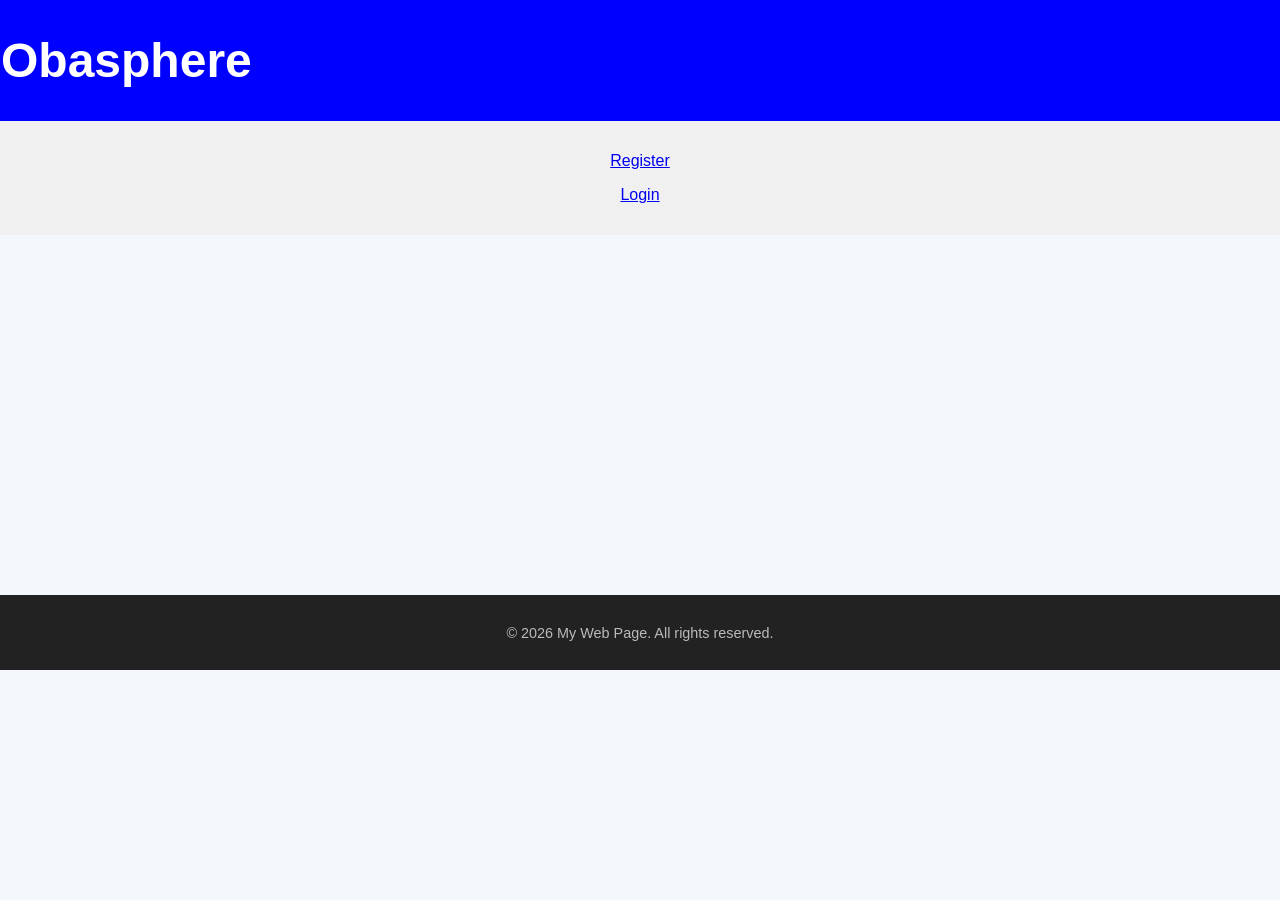
==== index.html @ ee2bc728 "Add files via upload" ====
<!DOCTYPE html>
<html>
<head>
    <meta charset="UTF-8" />
    <title>Obasphere</title>
</head>
<!-- background color and  text color for the entire page here -->
<body style="background-color: #f4f7fb; color: #333333; font-family: sans-serif; margin: 0; padding: 0;">

    <header style="background-color: blue; color: white; padding: 1px; text-align: left; font-size: 1.5rem;">
        <h1>Obasphere</h1>
    </header>

    <nav style="background-color: #f0f0f0; padding: 15px; text-align: center;">
            <p><a href="register.html">Register</a></p>
             <p><a href="login.html">Login</a></p>
    </nav>
    
     <br>
     <br>
    <br>  <br><br>
     <br> <br>   <br>
     <br>  <br> <br>
    <br><br>    <br>
     <br>  <br> <br>
    <br><br>  <br>
    

   <footer style="background-color: #222222; color: #bbbbbb; text-align: center; padding: 15px; font-size: 0.9rem;">
        <p>&copy; 2026 My Web Page. All rights reserved.</p>
    </footer>

</body>
</html>
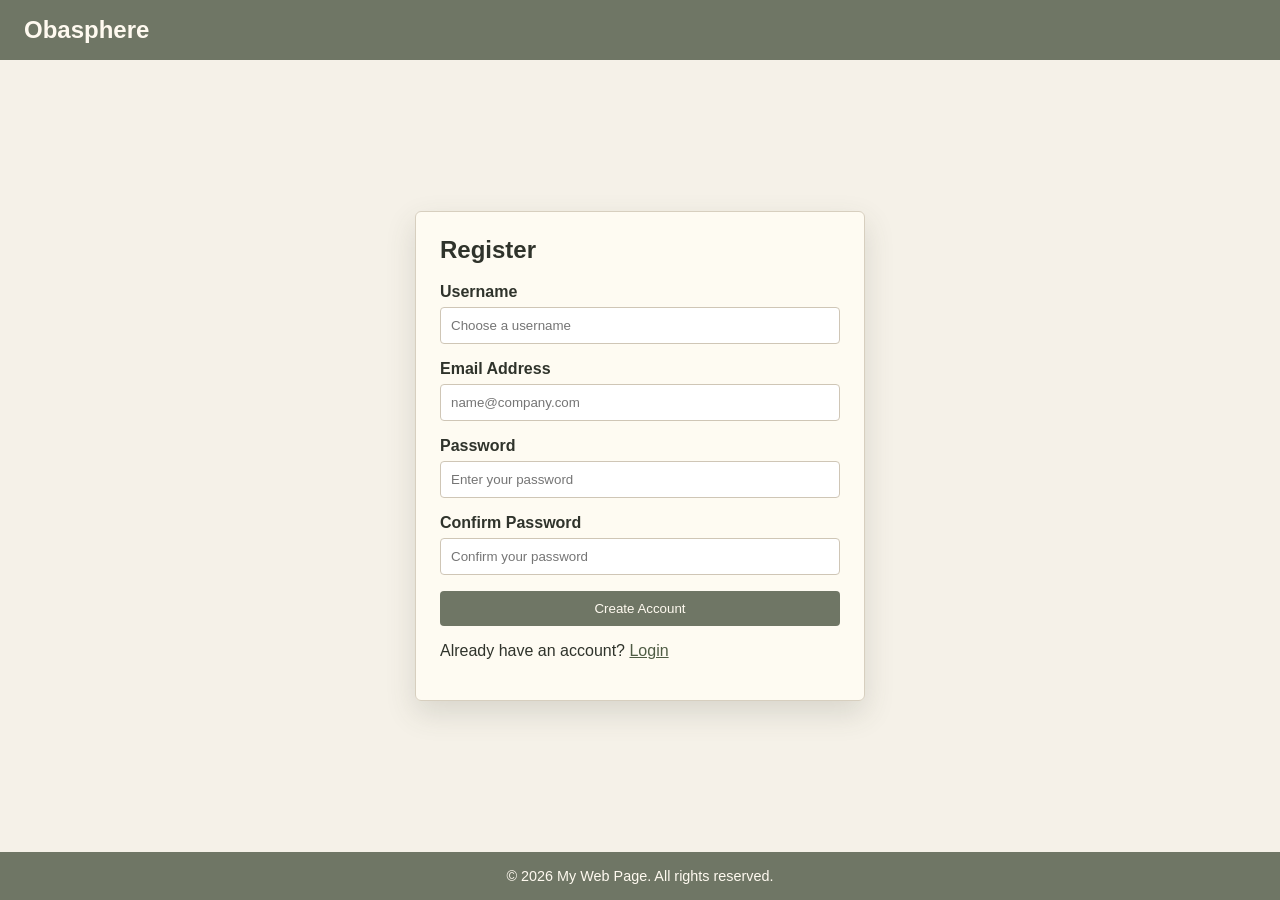
==== commit d2a94c4a: "Add files via upload" ====
--- a/index.html
+++ b/index.html
@@ -1,34 +1,79 @@
-<!DOCTYPE html>
-<html>
-<head>
-    <meta charset="UTF-8" />
-    <title>Obasphere</title>
-</head>
-<!-- background color and  text color for the entire page here -->
-<body style="background-color: #f4f7fb; color: #333333; font-family: sans-serif; margin: 0; padding: 0;">
+<!doctype html>
+<html lang="en">
+  <head>
+    <meta charset="utf-8" />
+    <meta name="viewport" content="width=device-width, initial-scale=1" />
+    <title>Register Page</title>
+    <link rel="stylesheet" href="styles.css" />
+  </head>
 
-    <header style="background-color: blue; color: white; padding: 1px; text-align: left; font-size: 1.5rem;">
-        <h1>Obasphere</h1>
+  <body>
+    <header>
+      <h1>Obasphere</h1>
     </header>
 
-    <nav style="background-color: #f0f0f0; padding: 15px; text-align: center;">
-            <p><a href="register.html">Register</a></p>
-             <p><a href="login.html">Login</a></p>
-    </nav>
-    
-     <br>
-     <br>
-    <br>  <br><br>
-     <br> <br>   <br>
-     <br>  <br> <br>
-    <br><br>    <br>
-     <br>  <br> <br>
-    <br><br>  <br>
-    
+    <main>
+      <section class="card">
+        <h2>Register</h2>
 
-   <footer style="background-color: #222222; color: #bbbbbb; text-align: center; padding: 15px; font-size: 0.9rem;">
-        <p>&copy; 2026 My Web Page. All rights reserved.</p>
+        <form action="login.html" method="post">
+          <div class="form-group">
+            <label for="username">Username</label>
+            <input
+              type="text"
+              id="username"
+              name="username"
+              placeholder="Choose a username"
+              autocomplete="username"
+              required
+            />
+          </div>
+
+          <div class="form-group">
+            <label for="email">Email Address</label>
+            <input
+              type="email"
+              id="email"
+              name="email"
+              placeholder="name@company.com"
+              autocomplete="email"
+              required
+            />
+          </div>
+
+          <div class="form-group">
+            <label for="password">Password</label>
+            <input
+              type="password"
+              id="password"
+              name="password"
+              placeholder="Enter your password"
+              autocomplete="new-password"
+              required
+            />
+          </div>
+
+          <div class="form-group">
+            <label for="confirm">Confirm Password</label>
+            <input
+              type="password"
+              id="confirm"
+              name="confirm"
+              placeholder="Confirm your password"
+              autocomplete="new-password"
+              required
+            />
+          </div>
+
+          <button type="submit">Create Account</button>
+        </form>
+
+        <p>Already have an account? <a href="login.html">Login</a></p>
+      </section>
+    </main>
+
+    <footer>
+      <p>&copy; 2026 My Web Page. All rights reserved.</p>
     </footer>
-
-</body>
+  </body>
 </html>
--- a/styles.css
+++ b/styles.css
@@ -0,0 +1,116 @@
+body {
+  margin: 0;
+  font-family: Arial, sans-serif;
+  background-color: #f5f1e8;
+  color: #2f332b;
+  min-height: 100vh;
+  display: flex;
+  flex-direction: column;
+}
+
+header,
+footer {
+  background-color: #6f7665;
+  color: #fffaf0;
+  padding: 16px 24px;
+}
+
+header h1 {
+  margin: 0;
+  font-size: 1.5rem;
+}
+
+main {
+  flex: 1;
+  display: flex;
+  align-items: center;
+  justify-content: center;
+  padding: 32px 16px;
+  background-image: linear-gradient(
+      rgba(245, 241, 232, 0.48),
+      rgba(245, 241, 232, 0.48)
+    ),
+    url("assets/login-background.jpg");
+  background-size: cover;
+  background-position: center;
+  background-repeat: no-repeat;
+}
+
+.card {
+  width: 100%;
+  max-width: 400px;
+  background-color: rgba(255, 252, 244, 0.92);
+  padding: 24px;
+  border: 1px solid #d7cfbf;
+  border-radius: 6px;
+  box-shadow: 0 12px 30px rgba(70, 74, 64, 0.16);
+}
+
+.card h2 {
+  margin-top: 0;
+  text-transform: capitalize;
+}
+
+.form-group {
+  margin-bottom: 16px;
+}
+
+label {
+  display: block;
+  margin-bottom: 6px;
+  font-weight: bold;
+}
+
+input {
+  width: 100%;
+  padding: 10px;
+  box-sizing: border-box;
+  border: 1px solid #cfc6b6;
+  border-radius: 4px;
+}
+
+.form-options {
+  display: flex;
+  justify-content: space-between;
+  align-items: center;
+  margin-bottom: 16px;
+  gap: 12px;
+}
+
+.checkbox-container {
+  display: flex;
+  align-items: center;
+  gap: 6px;
+  font-weight: normal;
+}
+
+.checkbox-container input {
+  width: auto;
+}
+
+a {
+  color: #4f5c44;
+}
+
+button {
+  width: 100%;
+  padding: 10px 12px;
+  border: none;
+  border-radius: 4px;
+  background-color: #6f7665;
+  color: #fffaf0;
+  cursor: pointer;
+}
+
+button:hover {
+  background-color: #5d6554;
+}
+
+footer {
+  text-align: center;
+  font-size: 0.9rem;
+}
+
+footer p {
+  margin: 0;
+}
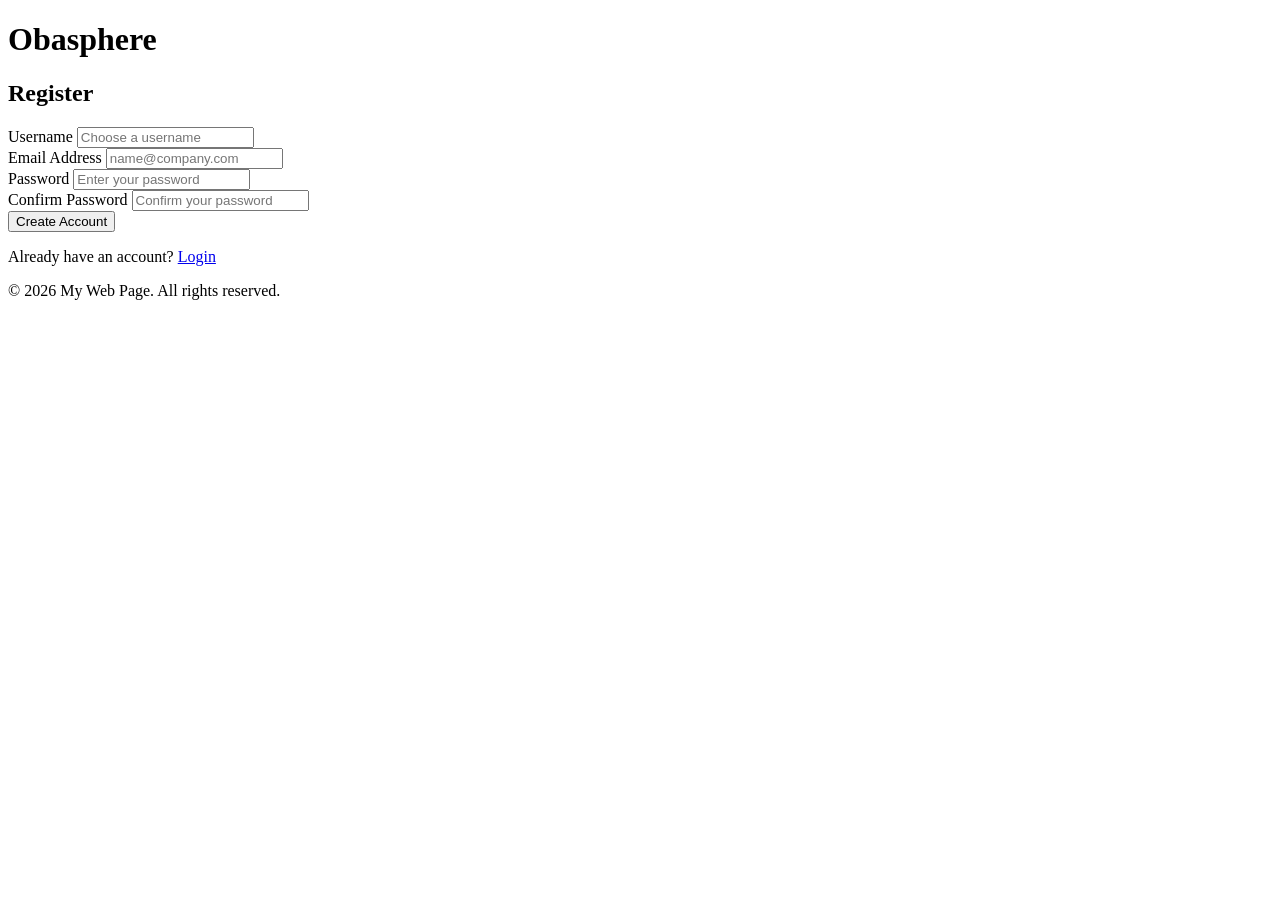
==== commit b2699624: "Update index.html" ====
--- a/index.html
+++ b/index.html
@@ -4,7 +4,6 @@
     <meta charset="utf-8" />
     <meta name="viewport" content="width=device-width, initial-scale=1" />
     <title>Register Page</title>
-    <link rel="stylesheet" href="styles.css" />
   </head>
 
   <body>
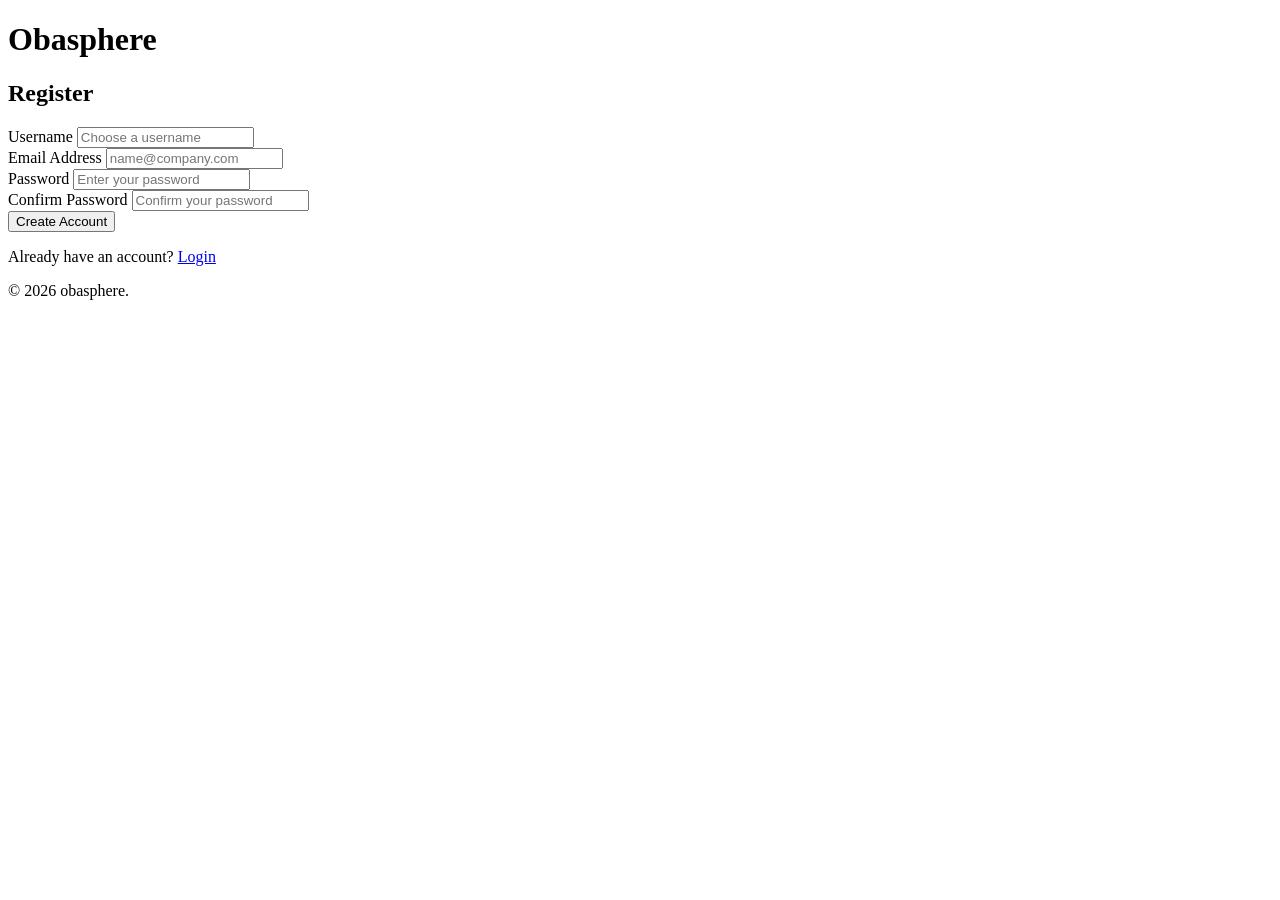
==== commit e4e356a6: "Update index.html" ====
--- a/index.html
+++ b/index.html
@@ -72,7 +72,7 @@
     </main>
 
     <footer>
-      <p>&copy; 2026 My Web Page. All rights reserved.</p>
+      <p>&copy; 2026 obasphere.</p>
     </footer>
   </body>
 </html>
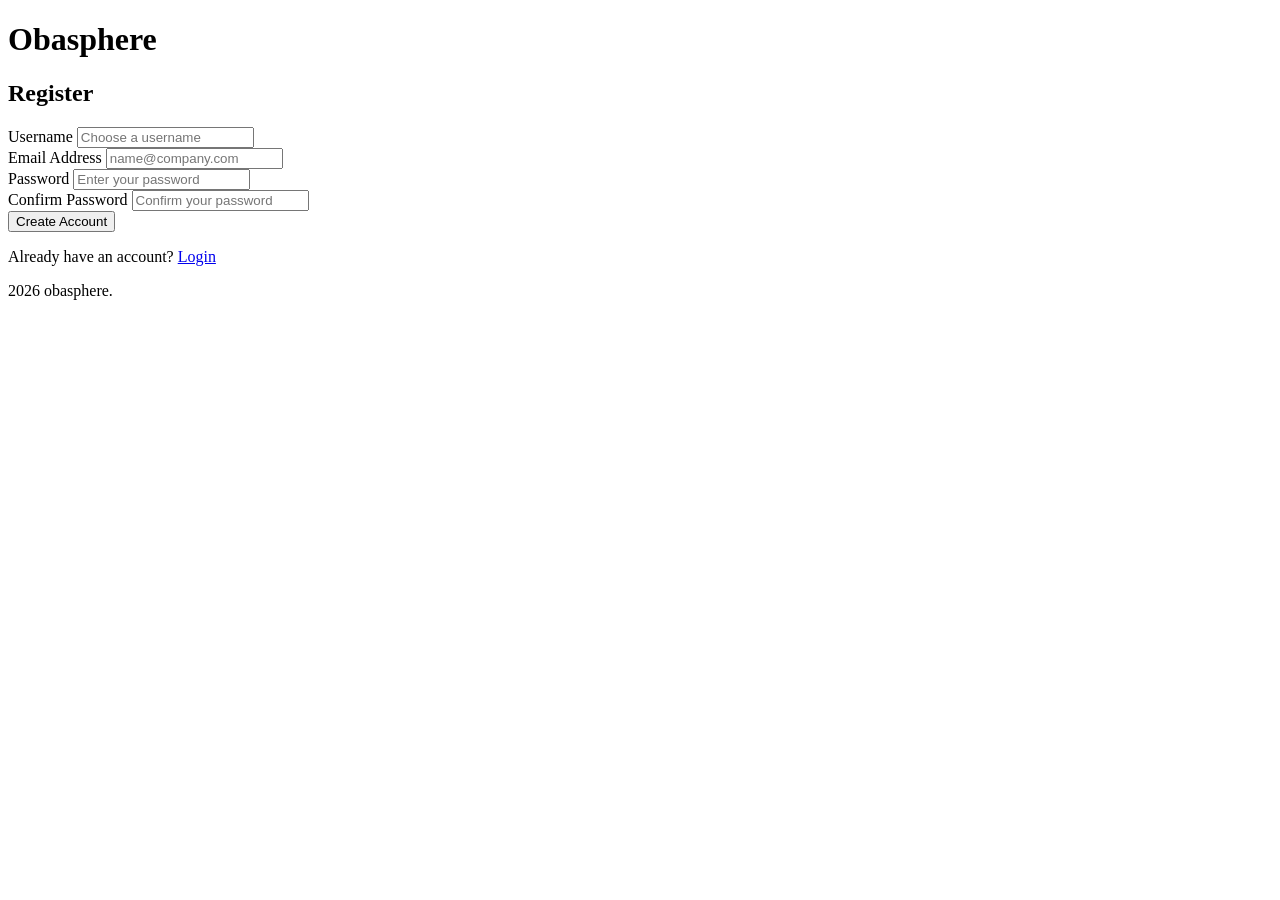
==== commit 9d188d5d: "Update index.html" ====
--- a/index.html
+++ b/index.html
@@ -72,7 +72,7 @@
     </main>
 
     <footer>
-      <p>&copy; 2026 obasphere.</p>
+      <p>2026 obasphere.</p>
     </footer>
   </body>
 </html>
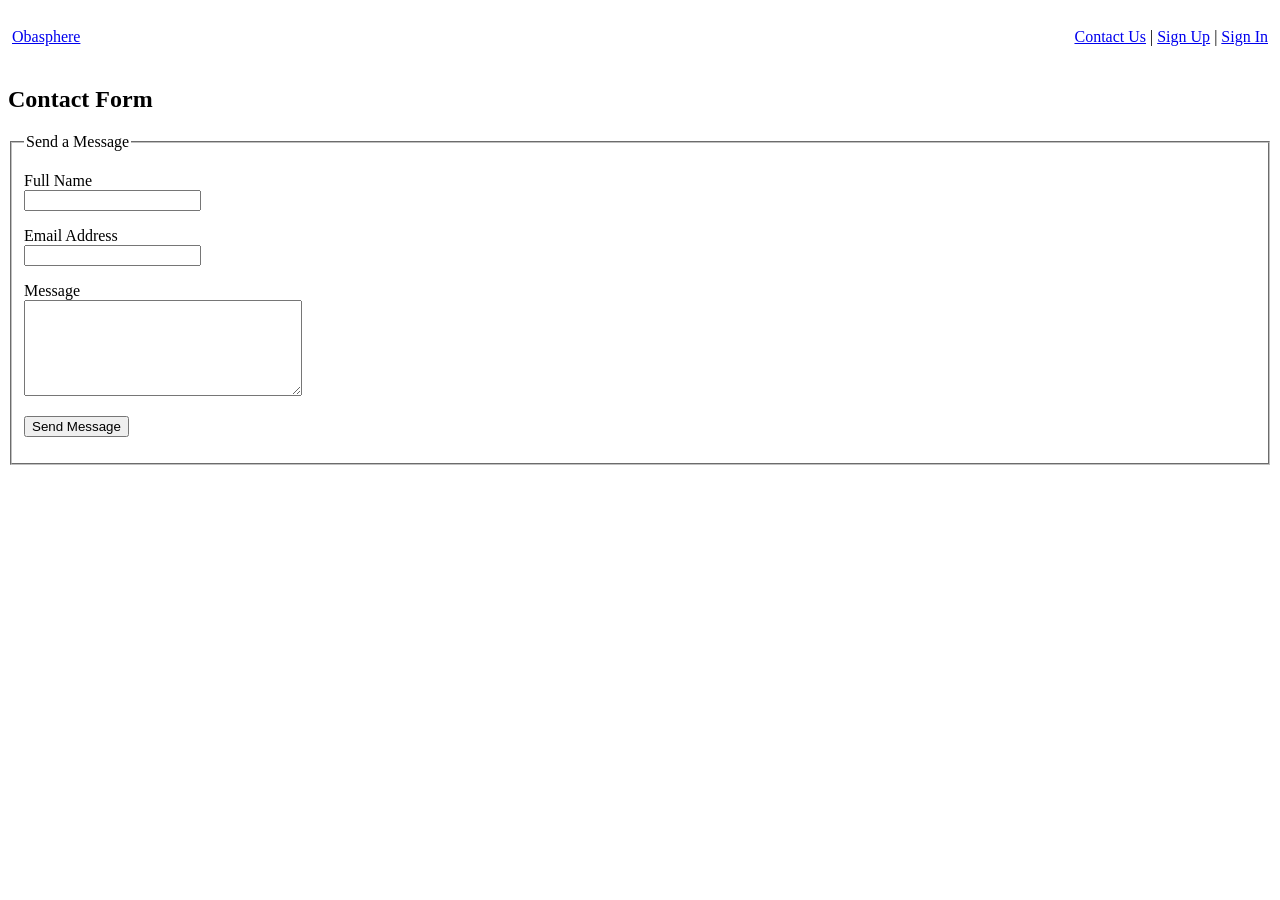
==== commit 14be17fb: "Modify title and add contact form to index.html Updated the title and added a contact form section." ====
--- a/index.html
+++ b/index.html
@@ -1,78 +1,77 @@
 <!doctype html>
 <html lang="en">
   <head>
-    <meta charset="utf-8" />
-    <meta name="viewport" content="width=device-width, initial-scale=1" />
-    <title>Register Page</title>
-  </head>
-
-  <body>
+    <meta charset="utf-8" />
+    <meta name="viewport" content="width=device-width, initial-scale=1" />
+    <title>Obasphere | Get in Touch</title>
+  </head>
+  <body background="login-bg.jpg">
     <header>
-      <h1>Obasphere</h1>
+      <table width="100%" cellpadding="4" cellspacing="0" border="0">
+        <tr>
+          <td align="left" valign="top">
+            <nav aria-label="Site navigation">
+              <p><a href="index.html">Obasphere</a></p>
+            </nav>
+          </td>
+          <td align="right" valign="top">
+            <nav aria-label="Account navigation">
+              <p>
+                <a href="#contact-form">Contact Us</a> |
+                <a href="register.html">Sign Up</a> |
+                <a href="login.html">Sign In</a>
+              </p>
+            </nav>
+          </td>
+        </tr>
+      </table>
     </header>
 
-    <main>
-      <section class="card">
-        <h2>Register</h2>
+    <section id="contact-form" aria-labelledby="contact-form-title">
+      <h2 id="contact-form-title">Contact Form</h2>
+      <form method="post" autocomplete="on">
+        <fieldset>
+          <legend>Send a Message</legend>
 
-        <form action="login.html" method="post">
-          <div class="form-group">
-            <label for="username">Username</label>
+          <p>
+            <label for="contact-name">Full Name</label><br />
             <input
               type="text"
-              id="username"
-              name="username"
-              placeholder="Choose a username"
-              autocomplete="username"
+              id="contact-name"
+              name="name"
+              autocomplete="name"
               required
             />
-          </div>
+          </p>
 
-          <div class="form-group">
-            <label for="email">Email Address</label>
+          <p>
+            <label for="contact-email">Email Address</label><br />
             <input
               type="email"
-              id="email"
+              id="contact-email"
               name="email"
-              placeholder="name@company.com"
               autocomplete="email"
               required
             />
-          </div>
+          </p>
 
-          <div class="form-group">
-            <label for="password">Password</label>
-            <input
-              type="password"
-              id="password"
-              name="password"
-              placeholder="Enter your password"
-              autocomplete="new-password"
+          <p>
+            <label for="contact-message">Message</label><br />
+            <textarea
+              id="contact-message"
+              name="message"
+              rows="6"
+              cols="32"
+              minlength="10"
               required
-            />
-          </div>
+            ></textarea>
+          </p>
 
-          <div class="form-group">
-            <label for="confirm">Confirm Password</label>
-            <input
-              type="password"
-              id="confirm"
-              name="confirm"
-              placeholder="Confirm your password"
-              autocomplete="new-password"
-              required
-            />
-          </div>
-
-          <button type="submit">Create Account</button>
-        </form>
-
-        <p>Already have an account? <a href="login.html">Login</a></p>
-      </section>
-    </main>
-
-    <footer>
-      <p>2026 obasphere.</p>
-    </footer>
+          <p>
+            <button type="submit">Send Message</button>
+          </p>
+        </fieldset>
+      </form>
+    </section>
   </body>
 </html>
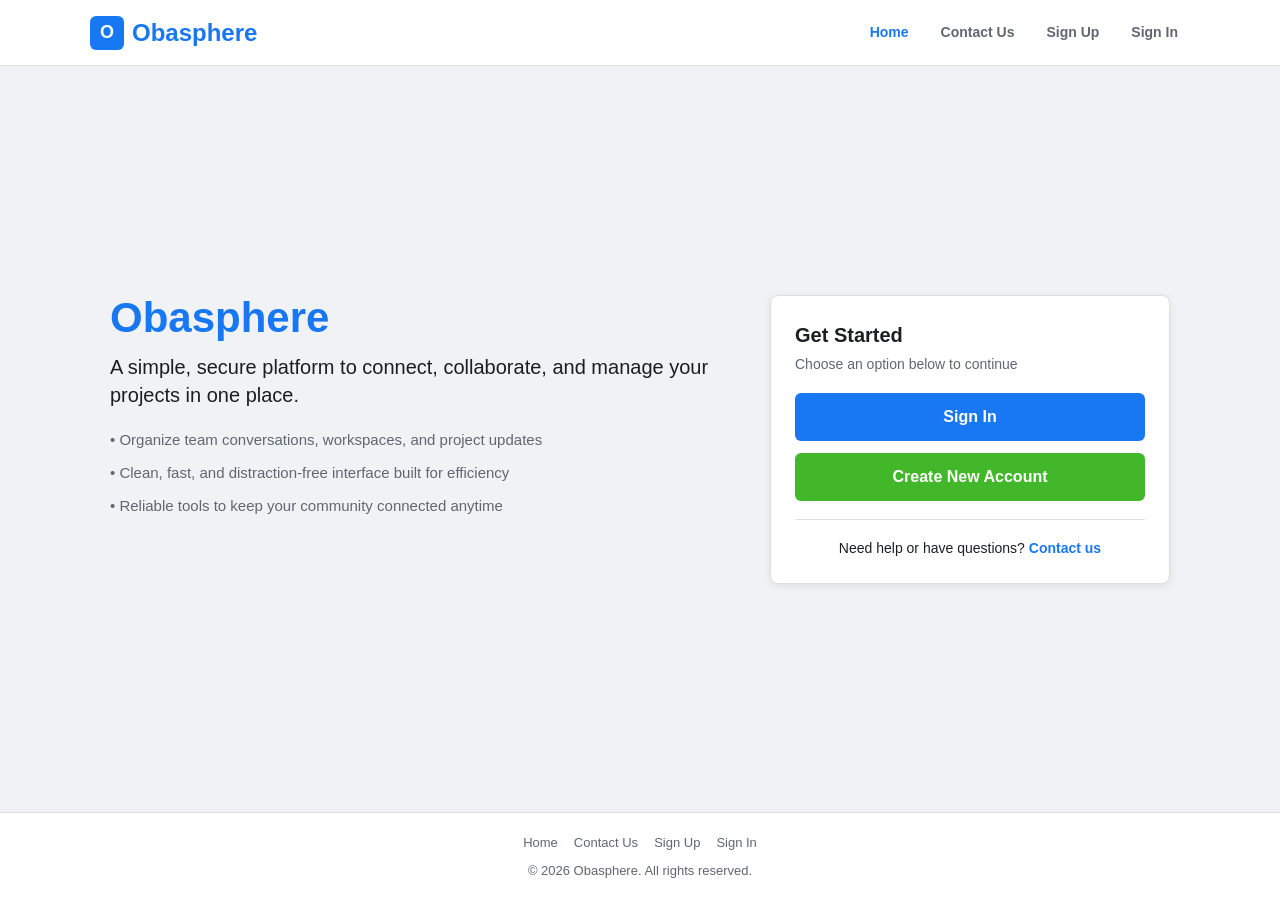
==== commit acbc024e: "Add files via upload" ====
--- a/index.html
+++ b/index.html
@@ -1,77 +1,69 @@
-<!doctype html>
-<html lang="en">
-  <head>
-    <meta charset="utf-8" />
-    <meta name="viewport" content="width=device-width, initial-scale=1" />
-    <title>Obasphere | Get in Touch</title>
-  </head>
-  <body background="login-bg.jpg">
-    <header>
-      <table width="100%" cellpadding="4" cellspacing="0" border="0">
-        <tr>
-          <td align="left" valign="top">
-            <nav aria-label="Site navigation">
-              <p><a href="index.html">Obasphere</a></p>
-            </nav>
-          </td>
-          <td align="right" valign="top">
-            <nav aria-label="Account navigation">
-              <p>
-                <a href="#contact-form">Contact Us</a> |
-                <a href="register.html">Sign Up</a> |
-                <a href="login.html">Sign In</a>
-              </p>
-            </nav>
-          </td>
-        </tr>
-      </table>
-    </header>
-
-    <section id="contact-form" aria-labelledby="contact-form-title">
-      <h2 id="contact-form-title">Contact Form</h2>
-      <form method="post" autocomplete="on">
-        <fieldset>
-          <legend>Send a Message</legend>
-
-          <p>
-            <label for="contact-name">Full Name</label><br />
-            <input
-              type="text"
-              id="contact-name"
-              name="name"
-              autocomplete="name"
-              required
-            />
-          </p>
-
-          <p>
-            <label for="contact-email">Email Address</label><br />
-            <input
-              type="email"
-              id="contact-email"
-              name="email"
-              autocomplete="email"
-              required
-            />
-          </p>
-
-          <p>
-            <label for="contact-message">Message</label><br />
-            <textarea
-              id="contact-message"
-              name="message"
-              rows="6"
-              cols="32"
-              minlength="10"
-              required
-            ></textarea>
-          </p>
-
-          <p>
-            <button type="submit">Send Message</button>
-          </p>
-        </fieldset>
-      </form>
-    </section>
-  </body>
-</html>
+<!doctype html>
+<html lang="en">
+  <head>
+    <meta charset="utf-8">
+    <meta name="viewport" content="width=device-width, initial-scale=1">
+    <title>Obasphere - Home</title>
+    <link rel="stylesheet" href="styles.css">
+  </head>
+  <body>
+    <header class="header">
+      <div class="header-container">
+        <a href="index.html" class="logo">
+          <span class="logo-badge">O</span>
+          <span>Obasphere</span>
+        </a>
+        <nav class="nav">
+          <a href="index.html" class="active">Home</a>
+          <a href="contact.html">Contact Us</a>
+          <a href="register.html">Sign Up</a>
+          <a href="login.html">Sign In</a>
+        </nav>
+      </div>
+    </header>
+
+    <main class="main-content">
+      <div class="two-col-layout">
+        <div class="col-left">
+          <h1 class="page-title">Obasphere</h1>
+          <p class="page-subtitle">
+            A simple, secure platform to connect, collaborate, and manage your projects in one place.
+          </p>
+          <ul class="info-list">
+            <li>• Organize team conversations, workspaces, and project updates</li>
+            <li>• Clean, fast, and distraction-free interface built for efficiency</li>
+            <li>• Reliable tools to keep your community connected anytime</li>
+          </ul>
+        </div>
+
+        <div class="col-right">
+          <div class="form-card">
+            <h2>Get Started</h2>
+            <p class="card-desc">Choose an option below to continue</p>
+
+            <div style="display: flex; flex-direction: column; gap: 12px;">
+              <a href="login.html" class="btn btn-primary">Sign In</a>
+              <a href="register.html" class="btn btn-secondary">Create New Account</a>
+            </div>
+
+            <hr class="divider">
+
+            <div class="form-footer">
+              <p>Need help or have questions? <a href="contact.html">Contact us</a></p>
+            </div>
+          </div>
+        </div>
+      </div>
+    </main>
+
+    <footer class="footer">
+      <ul class="footer-links">
+        <li><a href="index.html">Home</a></li>
+        <li><a href="contact.html">Contact Us</a></li>
+        <li><a href="register.html">Sign Up</a></li>
+        <li><a href="login.html">Sign In</a></li>
+      </ul>
+      <p>&copy; 2026 Obasphere. All rights reserved.</p>
+    </footer>
+  </body>
+</html>
--- a/styles.css
+++ b/styles.css
@@ -0,0 +1,634 @@
+:root {
+  --primary-color: #1877f2;
+  --primary-hover: #166fe5;
+  --secondary-color: #42b72a;
+  --secondary-hover: #36a420;
+  --bg-color: #f0f2f5;
+  --card-bg: #ffffff;
+  --text-color: #1c1e21;
+  --muted-text: #606770;
+  --border-color: #dddfe2;
+  --input-border: #ccd0d5;
+}
+
+* {
+  margin: 0;
+  padding: 0;
+  box-sizing: border-box;
+}
+
+body {
+  font-family: -apple-system, BlinkMacSystemFont, "Segoe UI", Roboto, Helvetica, Arial, sans-serif;
+  background-color: var(--bg-color);
+  color: var(--text-color);
+  line-height: 1.5;
+  min-height: 100vh;
+  display: flex;
+  flex-direction: column;
+}
+
+a {
+  color: var(--primary-color);
+  text-decoration: none;
+}
+
+a:hover {
+  text-decoration: underline;
+}
+
+/* Header */
+.header {
+  background: var(--card-bg);
+  border-bottom: 1px solid var(--border-color);
+  padding: 14px 24px;
+}
+
+.header-container {
+  max-width: 1100px;
+  margin: 0 auto;
+  display: flex;
+  justify-content: space-between;
+  align-items: center;
+  gap: 16px;
+}
+
+.logo {
+  font-size: 24px;
+  font-weight: 700;
+  color: var(--primary-color);
+  display: inline-flex;
+  align-items: center;
+  gap: 8px;
+  text-decoration: none;
+}
+
+.logo:hover {
+  text-decoration: none;
+}
+
+.logo-badge {
+  width: 34px;
+  height: 34px;
+  background: var(--primary-color);
+  color: #fff;
+  border-radius: 6px;
+  display: inline-flex;
+  align-items: center;
+  justify-content: center;
+  font-size: 18px;
+  font-weight: bold;
+}
+
+.nav {
+  display: flex;
+  align-items: center;
+  gap: 8px;
+}
+
+.nav a {
+  color: var(--muted-text);
+  font-size: 14px;
+  font-weight: 600;
+  padding: 8px 12px;
+  border-radius: 4px;
+}
+
+.nav a:hover {
+  background: #f2f4f7;
+  color: var(--text-color);
+  text-decoration: none;
+}
+
+.nav a.active {
+  color: var(--primary-color);
+}
+
+/* Main Layout */
+.main-content {
+  max-width: 1100px;
+  width: 100%;
+  margin: 0 auto;
+  padding: 40px 20px;
+  flex: 1;
+  display: flex;
+  align-items: center;
+}
+
+.two-col-layout {
+  display: flex;
+  align-items: flex-start;
+  justify-content: space-between;
+  gap: 48px;
+  width: 100%;
+}
+
+.col-left {
+  flex: 1;
+  min-width: 0;
+  text-align: left;
+}
+
+.col-right {
+  width: 400px;
+  max-width: 100%;
+  flex-shrink: 0;
+}
+
+.center-layout {
+  width: 100%;
+  max-width: 520px;
+  margin: 0 auto;
+}
+
+/* Typography */
+h1.page-title {
+  font-size: 42px;
+  font-weight: 800;
+  color: var(--primary-color);
+  margin-bottom: 12px;
+  line-height: 1.1;
+  text-align: left;
+}
+
+.page-subtitle {
+  font-size: 20px;
+  color: var(--text-color);
+  margin-bottom: 20px;
+  line-height: 1.4;
+  text-align: left;
+}
+
+.info-list {
+  list-style: none;
+  margin-top: 16px;
+  text-align: left;
+}
+
+.info-list li {
+  margin-bottom: 12px;
+  color: var(--muted-text);
+  font-size: 15px;
+  line-height: 1.4;
+  text-align: left;
+}
+
+/* Form Card */
+.form-card {
+  background: var(--card-bg);
+  border: 1px solid var(--border-color);
+  border-radius: 8px;
+  box-shadow: 0 2px 8px rgba(0, 0, 0, 0.08);
+  padding: 24px;
+  text-align: left;
+}
+
+.form-card h2 {
+  font-size: 20px;
+  font-weight: 700;
+  margin-bottom: 4px;
+  text-align: left;
+}
+
+.form-card .card-desc {
+  color: var(--muted-text);
+  font-size: 14px;
+  margin-bottom: 18px;
+  text-align: left;
+}
+
+.form-group {
+  margin-bottom: 14px;
+  text-align: left;
+}
+
+.form-group label {
+  display: block;
+  font-size: 13px;
+  font-weight: 600;
+  color: var(--muted-text);
+  margin-bottom: 5px;
+  text-align: left;
+}
+
+.form-row {
+  display: flex;
+  gap: 12px;
+}
+
+.form-row .form-group {
+  flex: 1;
+}
+
+.form-input {
+  width: 100%;
+  padding: 11px 14px;
+  font-size: 15px;
+  border: 1px solid var(--input-border);
+  border-radius: 6px;
+  outline: none;
+  font-family: inherit;
+  background-color: var(--card-bg);
+  color: var(--text-color);
+}
+
+.form-input:focus {
+  border-color: var(--primary-color);
+  box-shadow: 0 0 0 2px #e7f3ff;
+}
+
+.phone-group {
+  display: flex;
+  gap: 8px;
+}
+
+.country-select {
+  width: 140px;
+  flex-shrink: 0;
+  padding: 11px 10px;
+  font-size: 14px;
+  border: 1px solid var(--input-border);
+  border-radius: 6px;
+  background-color: var(--card-bg);
+  color: var(--text-color);
+  outline: none;
+  font-family: inherit;
+  cursor: pointer;
+}
+
+.country-select:focus {
+  border-color: var(--primary-color);
+  box-shadow: 0 0 0 2px #e7f3ff;
+}
+
+.phone-input {
+  flex: 1;
+}
+
+textarea.form-input {
+  resize: vertical;
+  min-height: 100px;
+}
+
+.checkbox-group {
+  display: flex;
+  align-items: center;
+  gap: 8px;
+  margin: 12px 0 16px;
+  font-size: 14px;
+}
+
+.checkbox-group input {
+  width: 16px;
+  height: 16px;
+  cursor: pointer;
+}
+
+.checkbox-group label {
+  cursor: pointer;
+  color: var(--text-color);
+}
+
+/* Buttons */
+.btn {
+  display: block;
+  width: 100%;
+  padding: 12px 16px;
+  font-size: 16px;
+  font-weight: 700;
+  border-radius: 6px;
+  border: none;
+  cursor: pointer;
+  text-align: center;
+  font-family: inherit;
+  transition: background-color 0.15s ease;
+  text-decoration: none;
+}
+
+.btn:hover {
+  text-decoration: none;
+}
+
+.btn-primary {
+  background-color: var(--primary-color);
+  color: #fff;
+}
+
+.btn-primary:hover {
+  background-color: var(--primary-hover);
+}
+
+.btn-secondary {
+  background-color: var(--secondary-color);
+  color: #fff;
+}
+
+.btn-secondary:hover {
+  background-color: var(--secondary-hover);
+}
+
+.btn-outline {
+  background: transparent;
+  border: 1px solid var(--border-color);
+  color: var(--text-color);
+}
+
+.btn-outline:hover {
+  background: #f2f4f7;
+}
+
+.divider {
+  border: 0;
+  border-top: 1px solid var(--border-color);
+  margin: 18px 0;
+}
+
+.form-footer {
+  text-align: center;
+  margin-top: 14px;
+  font-size: 14px;
+}
+
+.form-footer a {
+  font-weight: 600;
+}
+
+.forgot-password-wrap {
+  text-align: center;
+  margin-top: 12px;
+  font-size: 14px;
+}
+
+.text-center {
+  text-align: center;
+}
+
+/* Footer */
+.footer {
+  background: var(--card-bg);
+  border-top: 1px solid var(--border-color);
+  padding: 20px;
+  margin-top: auto;
+  text-align: center;
+  font-size: 13px;
+  color: var(--muted-text);
+}
+
+.footer-links {
+  display: flex;
+  justify-content: center;
+  gap: 16px;
+  margin-bottom: 8px;
+  list-style: none;
+  flex-wrap: wrap;
+}
+
+.footer-links a {
+  color: var(--muted-text);
+}
+
+.footer-links a:hover {
+  color: var(--text-color);
+}
+
+/* Dashboard */
+.dashboard-header {
+  background: var(--card-bg);
+  border-bottom: 1px solid var(--border-color);
+  padding: 12px 24px;
+}
+
+.dashboard-header-container {
+  max-width: 1200px;
+  margin: 0 auto;
+  display: flex;
+  justify-content: space-between;
+  align-items: center;
+  gap: 16px;
+}
+
+.dashboard-header-right {
+  display: flex;
+  align-items: center;
+  gap: 16px;
+}
+
+.user-badge {
+  font-size: 14px;
+  font-weight: 600;
+  color: var(--text-color);
+}
+
+.dashboard-container {
+  max-width: 1200px;
+  width: 100%;
+  margin: 0 auto;
+  padding: 24px 20px;
+  display: grid;
+  grid-template-columns: 220px 1fr;
+  gap: 24px;
+  flex: 1;
+}
+
+.dashboard-sidebar {
+  background: var(--card-bg);
+  border: 1px solid var(--border-color);
+  border-radius: 8px;
+  padding: 16px;
+  height: fit-content;
+}
+
+.dashboard-nav {
+  list-style: none;
+  display: flex;
+  flex-direction: column;
+  gap: 6px;
+}
+
+.dashboard-nav a {
+  display: block;
+  padding: 8px 12px;
+  border-radius: 6px;
+  color: var(--muted-text);
+  font-size: 14px;
+  font-weight: 600;
+}
+
+.dashboard-nav a:hover {
+  background: #f2f4f7;
+  color: var(--text-color);
+  text-decoration: none;
+}
+
+.dashboard-nav a.active {
+  background: #e7f3ff;
+  color: var(--primary-color);
+}
+
+.dashboard-main {
+  display: flex;
+  flex-direction: column;
+  gap: 20px;
+}
+
+.dashboard-welcome {
+  display: flex;
+  justify-content: space-between;
+  align-items: center;
+  flex-wrap: wrap;
+  gap: 12px;
+}
+
+.dashboard-welcome h1 {
+  font-size: 24px;
+  font-weight: 700;
+}
+
+.stats-grid {
+  display: grid;
+  grid-template-columns: repeat(3, 1fr);
+  gap: 16px;
+}
+
+.stat-card {
+  background: var(--card-bg);
+  border: 1px solid var(--border-color);
+  border-radius: 8px;
+  padding: 16px 20px;
+}
+
+.stat-card .stat-title {
+  font-size: 13px;
+  color: var(--muted-text);
+  font-weight: 600;
+}
+
+.stat-card .stat-number {
+  font-size: 26px;
+  font-weight: 700;
+  color: var(--text-color);
+  margin-top: 4px;
+}
+
+.panel-card {
+  background: var(--card-bg);
+  border: 1px solid var(--border-color);
+  border-radius: 8px;
+  padding: 20px;
+}
+
+.panel-card h2 {
+  font-size: 18px;
+  font-weight: 700;
+  margin-bottom: 14px;
+}
+
+.table-wrap {
+  overflow-x: auto;
+}
+
+.data-table {
+  width: 100%;
+  border-collapse: collapse;
+  font-size: 14px;
+}
+
+.data-table th {
+  text-align: left;
+  padding: 10px;
+  border-bottom: 2px solid var(--border-color);
+  color: var(--muted-text);
+  font-weight: 600;
+  font-size: 13px;
+}
+
+.data-table td {
+  padding: 12px 10px;
+  border-bottom: 1px solid var(--border-color);
+}
+
+.badge {
+  display: inline-block;
+  padding: 3px 8px;
+  border-radius: 4px;
+  font-size: 12px;
+  font-weight: 600;
+}
+
+.badge-success {
+  background: #eafbe7;
+  color: #2b8a1c;
+}
+
+.badge-progress {
+  background: #e7f3ff;
+  color: var(--primary-color);
+}
+
+/* Responsive */
+@media (max-width: 860px) {
+  .two-col-layout {
+    flex-direction: column;
+    text-align: left;
+    gap: 28px;
+  }
+
+  .col-left,
+  .col-right {
+    width: 100%;
+    max-width: 100%;
+    text-align: left;
+  }
+
+  .dashboard-container {
+    grid-template-columns: 1fr;
+  }
+
+  .stats-grid {
+    grid-template-columns: 1fr;
+  }
+}
+
+@media (max-width: 600px) {
+  .header-container {
+    flex-direction: row;
+    justify-content: space-between;
+    align-items: center;
+    flex-wrap: wrap;
+  }
+
+  .nav {
+    flex-wrap: wrap;
+    gap: 4px;
+  }
+
+  .nav a {
+    padding: 6px 8px;
+    font-size: 13px;
+  }
+
+  .form-row {
+    flex-direction: column;
+    gap: 0;
+  }
+
+  .phone-group {
+    flex-direction: column;
+  }
+
+  .country-select {
+    width: 100%;
+  }
+
+  h1.page-title {
+    font-size: 32px;
+  }
+
+  .page-subtitle {
+    font-size: 17px;
+  }
+
+  .dashboard-header-container {
+    flex-direction: row;
+    flex-wrap: wrap;
+  }
+}
